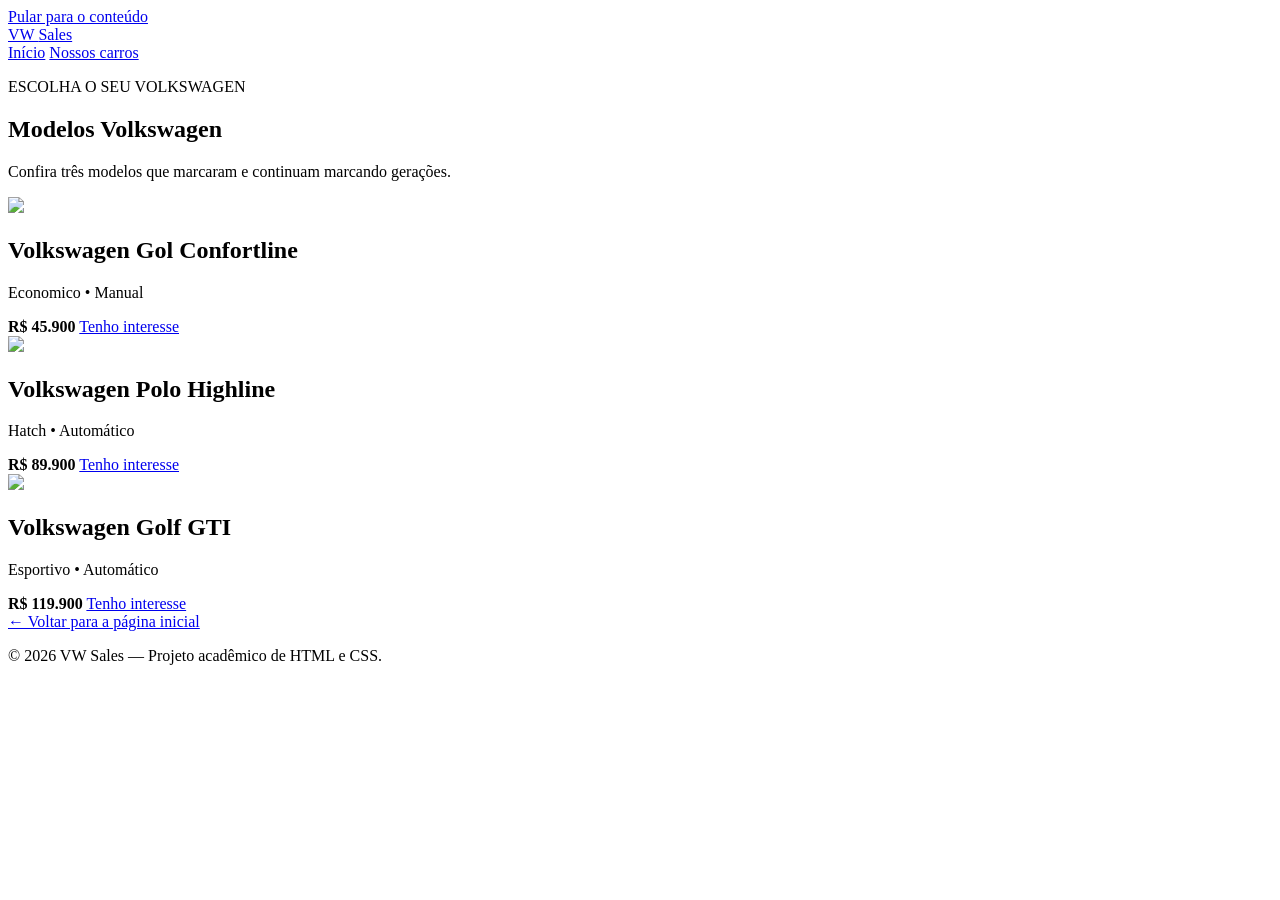
==== modelos.html @ 429ed899 "pag modelos" ====
<!DOCTYPE html>
<html lang="pt-BR">
<head>
    <meta charset="UTF-8">
    <meta name="viewport" content="width=device-width, initial-scale=1.0">
    <meta name="description" content="Confira os Volkswagen Fusca, Polo e Golf na VW Sales.">
    <title>VW Sales | Nossos carros</title>
    <link rel="stylesheet" href="style.css">
</head>
<body>
    <a class="pular" href="#conteudo">Pular para o conteúdo</a>

    <header class="topo">
        <div class="container barra">
            <a class="logo" href="index.html" aria-label="VW Sales - página inicial">VW <span>Sales</span></a>
            <nav aria-label="Navegação principal">
                <a href="index.html">Início</a>
                <a class="ativo" href="modelos.html">Nossos carros</a>
            </nav>
        </div>
    </header>

    <main id="conteudo" class="container pagina-carros">
        <section class="titulo-pagina">
            <p class="etiqueta">ESCOLHA O SEU VOLKSWAGEN</p>
            <h1>Modelos Volkswagen</h1>
            <p>Confira três modelos que marcaram e continuam marcando gerações.</p>
        </section>

        <section class="carros" aria-label="Lista de carros Volkswagen">
            <article class="card-carro">
                <img src="https://encrypted-tbn0.gstatic.com/images?q=tbn:ANd9GcQ_MnQvLyUB2QJB2BemD1RERakS-KYB331EUu2AK04ikg&s=10">
                <div class="card-conteudo">
                    <h2>Volkswagen Gol Confortline</h2>
                    <p>Economico • Manual</p>
                    <strong>R$ 45.900</strong>
                    <a class="botao botao-menor" href="mailto:contato@vwsales.com?subject=Interesse%20no%20Fusca">Tenho interesse</a>
                </div>
            </article>

            <article class="card-carro">
                <img src="https://cdn.motor1.com/images/mgl/pb004o/s1/novo-volkswagen-polo-2023---configurador.jpg">
                <div class="card-conteudo">
                    <h2>Volkswagen Polo Highline</h2>
                    <p>Hatch • Automático</p>
                    <strong>R$ 89.900</strong>
                    <a class="botao botao-menor" href="mailto:contato@vwsales.com?subject=Interesse%20no%20Polo">Tenho interesse</a>
                </div>
            </article>

            <article class="card-carro">
                <img src="https://encrypted-tbn0.gstatic.com/images?q=tbn:ANd9GcTzJN7rVScTq0JiGQwX2DrFeeXZ0P_uPVt--tAARkT9tw&s=10">
                <div class="card-conteudo">
                    <h2>Volkswagen Golf GTI</h2>
                    <p>Esportivo • Automático</p>
                    <strong>R$ 119.900</strong>
                    <a class="botao botao-menor" href="mailto:contato@vwsales.com?subject=Interesse%20no%20Golf">Tenho interesse</a>
                </div>
            </article>
        </section>


        <a class="voltar" href="index.html">← Voltar para a página inicial</a>
    </main>

    <footer>
        <div class="container">
            <p>© 2026 VW Sales — Projeto acadêmico de HTML e CSS.</p>
        </div>
    </footer>
</body>
</html>
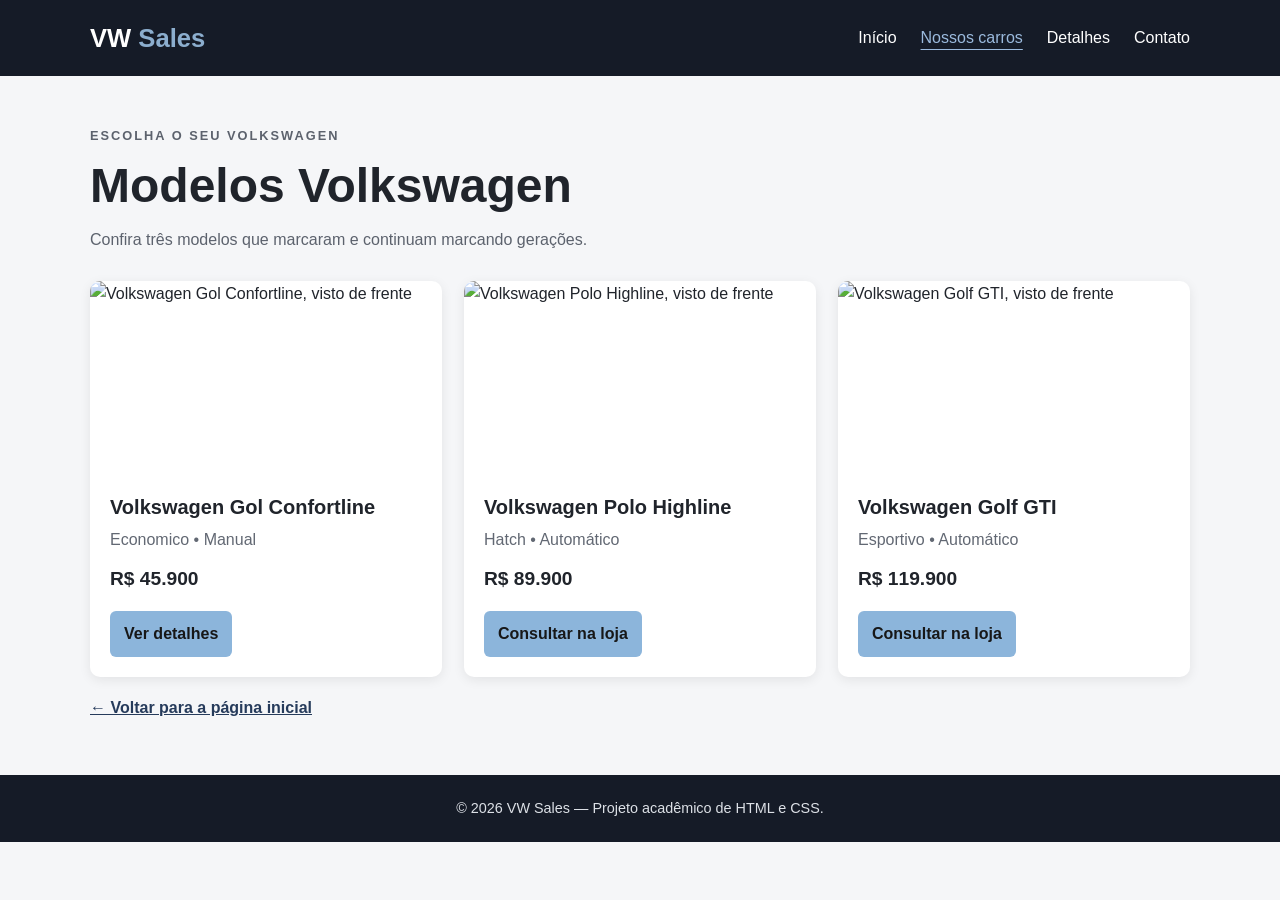
==== commit 2e7acb3a: "parte do Hiago feita, com as telas de detalhes e contatos" ====
--- a/modelos.html
+++ b/modelos.html
@@ -16,6 +16,8 @@
             <nav aria-label="Navegação principal">
                 <a href="index.html">Início</a>
                 <a class="ativo" href="modelos.html">Nossos carros</a>
+                <a href="detalhes.html">Detalhes</a>
+                <a href="contato.html">Contato</a>
             </nav>
         </div>
     </header>
@@ -29,32 +31,32 @@
 
         <section class="carros" aria-label="Lista de carros Volkswagen">
             <article class="card-carro">
-                <img src="https://encrypted-tbn0.gstatic.com/images?q=tbn:ANd9GcQ_MnQvLyUB2QJB2BemD1RERakS-KYB331EUu2AK04ikg&s=10">
+                <img src="https://encrypted-tbn0.gstatic.com/images?q=tbn:ANd9GcQ_MnQvLyUB2QJB2BemD1RERakS-KYB331EUu2AK04ikg&s=10" alt="Volkswagen Gol Confortline, visto de frente">
                 <div class="card-conteudo">
                     <h2>Volkswagen Gol Confortline</h2>
                     <p>Economico • Manual</p>
                     <strong>R$ 45.900</strong>
-                    <a class="botao botao-menor" href="mailto:contato@vwsales.com?subject=Interesse%20no%20Fusca">Tenho interesse</a>
+                    <a class="botao botao-menor" href="detalhes.html">Ver detalhes</a>
                 </div>
             </article>
 
             <article class="card-carro">
-                <img src="https://cdn.motor1.com/images/mgl/pb004o/s1/novo-volkswagen-polo-2023---configurador.jpg">
+                <img src="https://cdn.motor1.com/images/mgl/pb004o/s1/novo-volkswagen-polo-2023---configurador.jpg" alt="Volkswagen Polo Highline, visto de frente">
                 <div class="card-conteudo">
                     <h2>Volkswagen Polo Highline</h2>
                     <p>Hatch • Automático</p>
                     <strong>R$ 89.900</strong>
-                    <a class="botao botao-menor" href="mailto:contato@vwsales.com?subject=Interesse%20no%20Polo">Tenho interesse</a>
+                    <a class="botao botao-menor" href="contato.html">Consultar na loja</a>
                 </div>
             </article>
 
             <article class="card-carro">
-                <img src="https://encrypted-tbn0.gstatic.com/images?q=tbn:ANd9GcTzJN7rVScTq0JiGQwX2DrFeeXZ0P_uPVt--tAARkT9tw&s=10">
+                <img src="https://encrypted-tbn0.gstatic.com/images?q=tbn:ANd9GcTzJN7rVScTq0JiGQwX2DrFeeXZ0P_uPVt--tAARkT9tw&s=10" alt="Volkswagen Golf GTI, visto de frente">
                 <div class="card-conteudo">
                     <h2>Volkswagen Golf GTI</h2>
                     <p>Esportivo • Automático</p>
                     <strong>R$ 119.900</strong>
-                    <a class="botao botao-menor" href="mailto:contato@vwsales.com?subject=Interesse%20no%20Golf">Tenho interesse</a>
+                    <a class="botao botao-menor" href="contato.html">Consultar na loja</a>
                 </div>
             </article>
         </section>
--- a/style.css
+++ b/style.css
@@ -0,0 +1,311 @@
+/* Estilos gerais */
+* {
+    margin: 0;
+    padding: 0;
+    box-sizing: border-box;
+}
+
+body {
+    font-family: Arial, Helvetica, sans-serif;
+    color: #20242b;
+    background: #f5f6f8;
+    line-height: 1.6;
+}
+
+.container {
+    width: 90%;
+    max-width: 1100px;
+    margin: 0 auto;
+}
+
+.pular {
+    position: absolute;
+    left: -9999px;
+    top: 10px;
+    background: #fff;
+    color: #111;
+    padding: 10px;
+    z-index: 10;
+}
+
+.pular:focus {
+    left: 10px;
+}
+
+.topo {
+    background: #151b27;
+    color: white;
+}
+
+.barra {
+    min-height: 76px;
+    display: flex;
+    align-items: center;
+    justify-content: space-between;
+    gap: 20px;
+}
+
+.logo {
+    color: white;
+    text-decoration: none;
+    font-size: 1.6rem;
+    font-weight: bold;
+}
+
+.logo span {
+    color: #8caece;
+}
+
+nav {
+    display: flex;
+    gap: 24px;
+}
+
+nav a {
+    color: #fff;
+    text-decoration: none;
+    padding: 10px 0;
+}
+
+nav a:hover,
+nav a:focus,
+nav a.ativo {
+    color: #9bbadd;
+    text-decoration: underline;
+    text-underline-offset: 6px;
+}
+
+.destaque {
+    min-height: 440px;
+    display: flex;
+    align-items: center;
+    color: white;
+
+    background-image:
+        linear-gradient(rgba(0,0,0,0.55), rgba(0,0,0,0.55)),
+        url("https://encrypted-tbn0.gstatic.com/images?q=tbn:ANd9GcS5xhuKmEW2xVkCCYoU-GVJMKBk4KHNCvE-59D4JvlFLA&s=10");
+
+    background-position: center;
+    background-size: cover;
+    background-repeat: no-repeat;
+}
+.destaque-conteudo {
+    padding-top: 60px;
+    padding-bottom: 60px;
+}
+
+.etiqueta {
+    color: #83abdf;
+    font-size: .8rem;
+    font-weight: bold;
+    letter-spacing: 2px;
+}
+
+h1 {
+    font-size: clamp(2.2rem, 5vw, 3.8rem);
+    line-height: 1.1;
+    margin: 14px 0;
+}
+
+.destaque p:not(.etiqueta) {
+    max-width: 520px;
+    margin-bottom: 26px;
+}
+
+.botao {
+    display: inline-block;
+    background: #8cb5db;
+    color: #171717;
+    padding: 13px 20px;
+    border-radius: 6px;
+    font-weight: bold;
+    text-decoration: none;
+}
+
+.botao:hover,
+.botao:focus {
+    background: #8dc5e6;
+    outline: 3px solid white;
+    outline-offset: 2px;
+}
+
+.beneficios {
+    display: grid;
+    grid-template-columns: repeat(3, 1fr);
+    gap: 24px;
+    padding-top: 48px;
+    padding-bottom: 55px;
+}
+
+.beneficios div {
+    background: white;
+    padding: 25px;
+    border-radius: 10px;
+    box-shadow: 0 3px 12px rgba(0, 0, 0, .06);
+}
+
+.icone {
+    color: #84c0e4;
+    font-size: 1.6rem;
+    font-weight: bold;
+}
+
+.beneficios h2 {
+    font-size: 1.15rem;
+    margin: 8px 0;
+}
+
+.beneficios p,
+.titulo-pagina p {
+    color: #5c626d;
+}
+
+.pagina-carros {
+    padding-top: 50px;
+    padding-bottom: 55px;
+}
+
+.titulo-pagina {
+    margin-bottom: 28px;
+}
+
+.titulo-pagina h1 {
+    font-size: clamp(2rem, 4vw, 3rem);
+}
+
+.carros {
+    display: grid;
+    grid-template-columns: repeat(3, 1fr);
+    gap: 22px;
+}
+
+.card-carro {
+    background: white;
+    border-radius: 10px;
+    overflow: hidden;
+    box-shadow: 0 3px 12px rgba(0, 0, 0, .08);
+}
+
+.card-carro img {
+    width: 100%;
+    height: 190px;
+    object-fit: cover;
+    display: block;
+}
+
+.card-conteudo {
+    padding: 20px;
+}
+
+.card-conteudo h2 {
+    font-size: 1.25rem;
+}
+
+.card-conteudo p {
+    color: #626873;
+    margin: 4px 0 12px;
+}
+
+.card-conteudo strong {
+    display: block;
+    font-size: 1.2rem;
+    margin-bottom: 16px;
+}
+
+.botao-menor {
+    padding: 10px 14px;
+}
+
+.aviso {
+    color: #626873;
+    font-size: .9rem;
+    margin-top: 22px;
+}
+
+.voltar {
+    display: inline-block;
+    margin-top: 18px;
+    color: #263b5b;
+    font-weight: bold;
+}
+
+footer {
+    background: #151b27;
+    color: #dce0e6;
+    padding: 22px 0;
+    text-align: center;
+    font-size: .9rem;
+}
+
+/* Ajuste para celulares e tablets */
+@media (max-width: 750px) {
+    .barra {
+        flex-direction: column;
+        justify-content: center;
+        padding: 16px 0;
+    }
+
+    nav {
+        gap: 20px;
+    }
+
+    .beneficios,
+    .carros {
+        grid-template-columns: 1fr;
+    }
+
+    .destaque {
+        min-height: 390px;
+    }
+
+    .card-carro img {
+        height: 220px;
+    }
+}
+
+
+/* Telas adicionais: detalhes do veículo e contato */
+.detalhe-veiculo {
+    display: grid;
+    grid-template-columns: 1.1fr 1fr;
+    gap: 34px;
+    align-items: start;
+    background: #fff;
+    padding: 24px;
+    border-radius: 10px;
+    box-shadow: 0 3px 12px rgba(0, 0, 0, .08);
+}
+.detalhe-imagem img {
+    display: block;
+    width: 100%;
+    min-height: 300px;
+    max-height: 430px;
+    object-fit: cover;
+    border-radius: 8px;
+}
+.detalhe-conteudo h2 { font-size: clamp(1.5rem, 3vw, 2rem); margin: 8px 0; }
+.descricao-detalhe { color: #5c626d; margin-bottom: 16px; }
+.preco-detalhe { display: block; font-size: 1.7rem; color: #17243a; margin: 12px 0; }
+.lista-caracteristicas { list-style: none; margin: 18px 0 24px; }
+.lista-caracteristicas li { padding: 9px 0; border-bottom: 1px solid #e7eaf0; }
+.contato-layout { display: grid; grid-template-columns: .85fr 1.15fr; gap: 24px; align-items: start; }
+.contato-info, .form-contato { background: #fff; padding: 28px; border-radius: 10px; box-shadow: 0 3px 12px rgba(0, 0, 0, .07); }
+.contato-info h2, .form-contato h2 { margin-bottom: 10px; font-size: 1.45rem; }
+.contato-info > p { color: #5c626d; }
+.info-item { display: flex; gap: 14px; align-items: center; margin-top: 25px; }
+.info-icone { display: grid; place-items: center; flex: 0 0 42px; height: 42px; border-radius: 50%; background: #eaf2fa; color: #263b5b; font-size: 1.25rem; }
+.info-item h3 { font-size: 1rem; }
+.info-item p, .info-item a { color: #5c626d; overflow-wrap: anywhere; }
+.form-contato { display: flex; flex-direction: column; }
+.form-contato label { font-weight: bold; margin: 13px 0 6px; }
+.form-contato input, .form-contato select, .form-contato textarea { width: 100%; padding: 12px; border: 1px solid #c8ced8; border-radius: 6px; background: #fff; color: #20242b; font: inherit; }
+.form-contato input:focus, .form-contato select:focus, .form-contato textarea:focus { outline: 3px solid #8cb5db; outline-offset: 2px; border-color: #263b5b; }
+.form-contato textarea { resize: vertical; }
+.botao-enviar { border: 0; cursor: pointer; font: inherit; margin-top: 18px; }
+@media (max-width: 750px) {
+    nav { flex-wrap: wrap; justify-content: center; gap: 10px 16px; }
+    .detalhe-veiculo, .contato-layout { grid-template-columns: 1fr; }
+    .detalhe-veiculo { padding: 16px; }
+    .detalhe-imagem img { min-height: 210px; }
+    .contato-info, .form-contato { padding: 22px; }
+}
